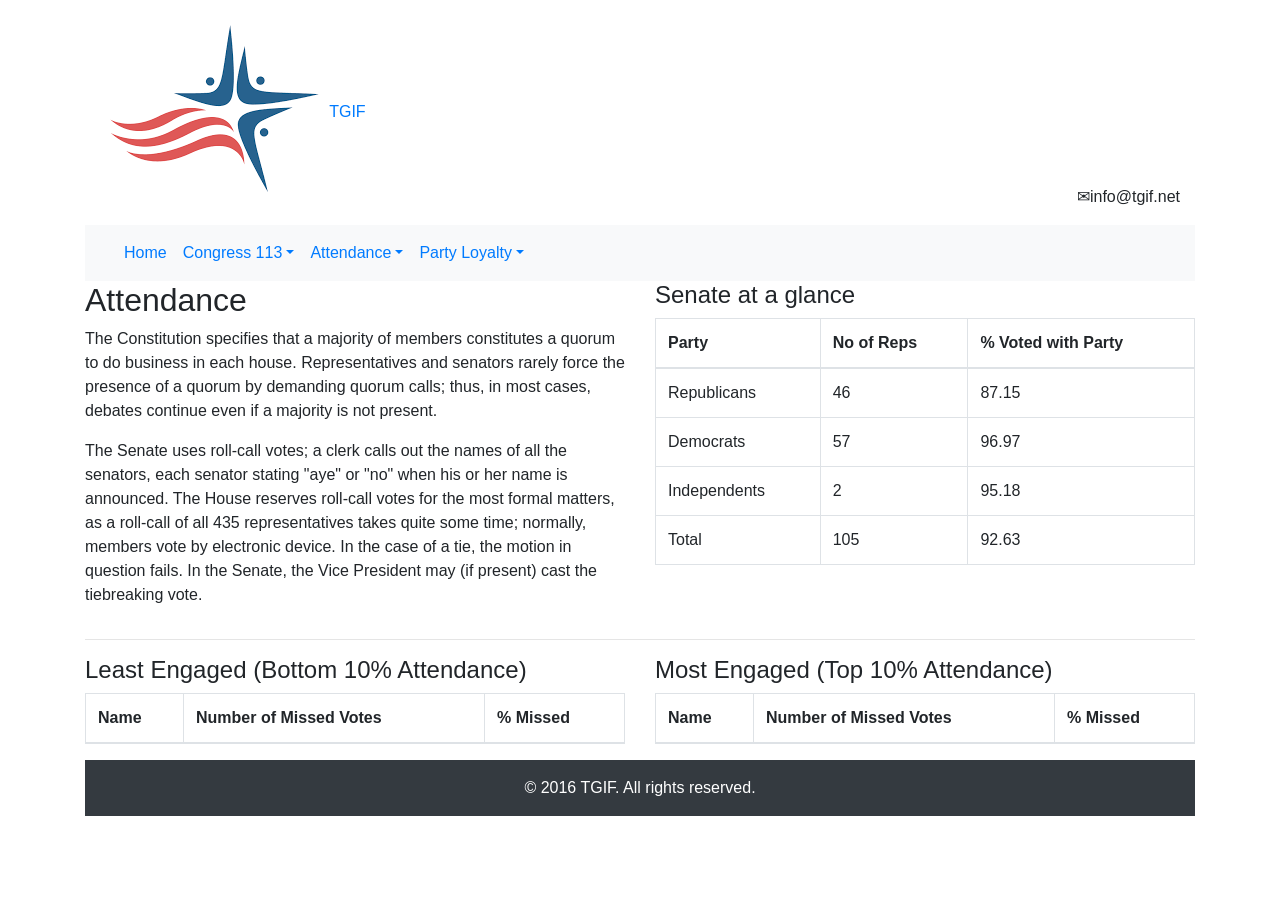
==== Attendance-senate.html @ 6fa77f8d "insert in table" ====
<!DOCTYPE html>
<html lang="">

<head>
    <meta charset="utf-8">
    <meta name="viewport" content="width=device-width, initial-scale=1.0">
    <link rel="stylesheet" href="https://stackpath.bootstrapcdn.com/bootstrap/4.1.3/css/bootstrap.min.css" integrity="sha384-MCw98/SFnGE8fJT3GXwEOngsV7Zt27NXFoaoApmYm81iuXoPkFOJwJ8ERdknLPMO" crossorigin="anonymous">
    <link rel="shortcut icon" href="images.ico">
    <title>Senate Data</title>
</head>

<body>
    <div class="container">
        <div class="row">
            <div class="col-sm-6">
                <img class="img-right" src="images.png" alt=" image">
                <a href="#">TGIF</a>
            </div>

            <div class="col-sm-6 d-flex align-items-end justify-content-end">
                <i class="glyphicon glyphicon-envelope"></i>
                <i class="fa fa-envelope"></i>
                <p><i class="fa fa-envelope"></i><span>&#9993;</span>info@tgif.net</p>
            </div>
        </div>
    </div>

    <nav class="navbar navbar-expand-lg navbar-light bg-light">
        <div class="container">
            <div class="collapse navbar-collapse" id="navbarSupportedContent">
                <ul class="navbar-nav mr-auto">
                    <li class="nav-item">
                        <a class="nav-link text-primary" href="home.html">Home</a></li>
                    </li>
                    <li class="nav-item dropdown">
                        <a class="nav-link dropdown-toggle text-primary" href="#" id="navbarDropdown" role="button" data-toggle="dropdown" aria-haspopup="true" aria-expanded="false">Congress 113</a>
                        <div class="dropdown-menu" aria-labelledby="navbarDropdown">
                            <a class="dropdown-item" href="senate-data.html">Senate</a>
                            <a class="dropdown-item" href="house-data.html">House</a>
                        </div>
                    </li>
                    <li class="nav-item dropdown">
                        <a class="nav-link dropdown-toggle text-primary" href="#" id="navbarDropdown" role="button" data-toggle="dropdown" aria-haspopup="true" aria-expanded="false">Attendance</a>
                        <div class="dropdown-menu" aria-labelledby="navbarDropdown">
                            <a class="dropdown-item" href="Attendance-senate.html">Senate</a>
                            <a class="dropdown-item" href="Attendance-house.html">House</a>
                        </div>
                    </li>
                    <li class="nav-item dropdown">
                        <a class="nav-link dropdown-toggle text-primary" href="#" id="navbarDropdown" role="button" data-toggle="dropdown" aria-haspopup="true" aria-expanded="false">Party Loyalty</a>
                        <div class="dropdown-menu" aria-labelledby="navbarDropdown">
                            <a class="dropdown-item" href="Party%20Loyalty-senate.html">Senate</a>
                            <a class="dropdown-item" href="Party%20Loyalty-house.html">House</a>
                        </div>
                    </li>
                </ul>
            </div>
        </div>
    </nav>

    <body class="container">

        <!--Table container-->
        <section>

            <div class="row">
                <div class="col-sm-6">



                    <h2>Attendance</h2>
                    <p>The Constitution specifies that a majority of members constitutes a quorum to do business in each house. Representatives and senators rarely force the presence of a quorum by demanding quorum calls; thus, in most cases, debates continue even if a majority is not present.</p>
                    <p>The Senate uses roll-call votes; a clerk calls out the names of all the senators, each senator stating "aye" or "no" when his or her name is announced. The House reserves roll-call votes for the most formal matters, as a roll-call of all 435 representatives takes quite some time; normally, members vote by electronic device. In the case of a tie, the motion in question fails. In the Senate, the Vice President may (if present) cast the tiebreaking vote.</p>
                </div>

                <div class="col-sm-6">



                    <h4>Senate at a glance</h4>
                    <table class="table table-bordered" id="glanceTable">

                        <thead>
                            <tr>
                                <th>Party</th>
                                <th>No of Reps</th>
                                <th>% Voted with Party</th>
                            </tr>
                        </thead>
                        <tbody>
                            <tr id="Rep">
                                <td>Republicans</td>
                            </tr>
                            <tr id="Dem">
                                <td>Democrats</td>
                            </tr>
                            <tr id="Ind">
                                <td>Independents</td>
                            </tr>
                            <tr id="total">
                                <td>Total</td>
                            </tr>
                        </tbody>
                    </table>
                </div>

            </div>

            <hr>
            <div class="row">

                <div class="col-sm-6">

                    <h4>Least Engaged (Bottom 10% Attendance)</h4>
                    <table class="table table-bordered"table id="leastTable">
                        <thead>
                            <tr>
                                <th>Name</th>
                                <th>Number of Missed Votes</th>
                                <th>% Missed</th>
                            </tr>
                        </thead>
                        <tbody>

                        </tbody>
                    </table>
                </div>
                <div class="col-sm-6">
                    <h4>Most Engaged (Top 10% Attendance)</h4>
                    <table class="table table-bordered"table id="mostTable">
                        <thead>
                            <tr>
                                <th>Name</th>
                                <th>Number of Missed Votes</th>
                                <th>% Missed</th>
                            </tr>
                        </thead>
                        <tbody>

                        </tbody>
                    </table>
                </div>
            </div>

        </section>


        <footer class="bg-dark">
            <div class="container">
                <p class="text-center text-white py-3">&copy; 2016 TGIF. All rights reserved.</p>
            </div>

        </footer>


        <script src="pro-congress-113-senate.js"></script>
        <!--        <script src="senate.js"></script>-->
        <script src="statistics.js"></script>

        <script src="https://code.jquery.com/jquery-3.3.1.slim.min.js" integrity="sha384-q8i/X+965DzO0rT7abK41JStQIAqVgRVzpbzo5smXKp4YfRvH+8abtTE1Pi6jizo" crossorigin="anonymous"></script>
        <script src="https://cdnjs.cloudflare.com/ajax/libs/popper.js/1.14.3/umd/popper.min.js" integrity="sha384-ZMP7rVo3mIykV+2+9J3UJ46jBk0WLaUAdn689aCwoqbBJiSnjAK/l8WvCWPIPm49" crossorigin="anonymous"></script>
        <script src="https://stackpath.bootstrapcdn.com/bootstrap/4.1.3/js/bootstrap.min.js" integrity="sha384-ChfqqxuZUCnJSK3+MXmPNIyE6ZbWh2IMqE241rYiqJxyMiZ6OW/JmZQ5stwEULTy" crossorigin="anonymous"></script>
    </body>
</body>

</html>
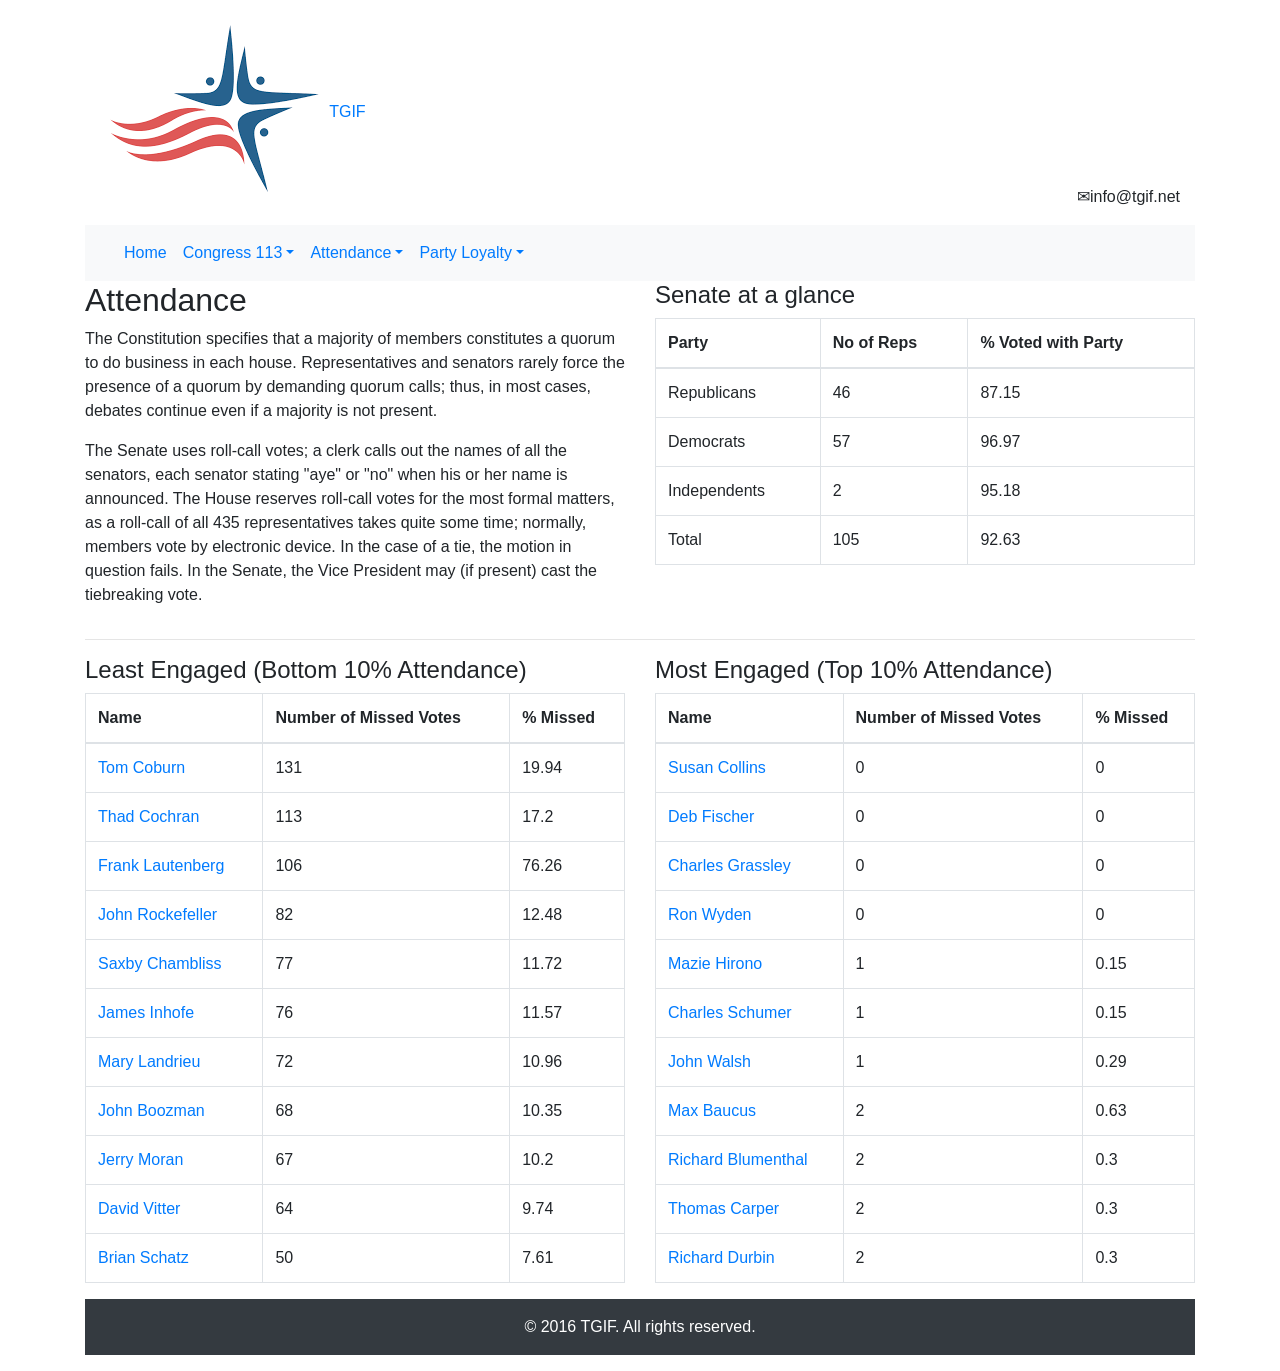
==== commit 8508476e: "Filling the table" ====
--- a/Attendance-senate.html
+++ b/Attendance-senate.html
@@ -112,7 +112,7 @@
                 <div class="col-sm-6">
 
                     <h4>Least Engaged (Bottom 10% Attendance)</h4>
-                    <table class="table table-bordered"table id="leastTable">
+                    <table class="table table-bordered">
                         <thead>
                             <tr>
                                 <th>Name</th>
@@ -120,14 +120,14 @@
                                 <th>% Missed</th>
                             </tr>
                         </thead>
-                        <tbody>
+                        <tbody id="leastTable">
 
                         </tbody>
                     </table>
                 </div>
                 <div class="col-sm-6">
                     <h4>Most Engaged (Top 10% Attendance)</h4>
-                    <table class="table table-bordered"table id="mostTable">
+                    <table class="table table-bordered">
                         <thead>
                             <tr>
                                 <th>Name</th>
@@ -135,8 +135,7 @@
                                 <th>% Missed</th>
                             </tr>
                         </thead>
-                        <tbody>
-
+                        <tbody id="mostTable">
                         </tbody>
                     </table>
                 </div>
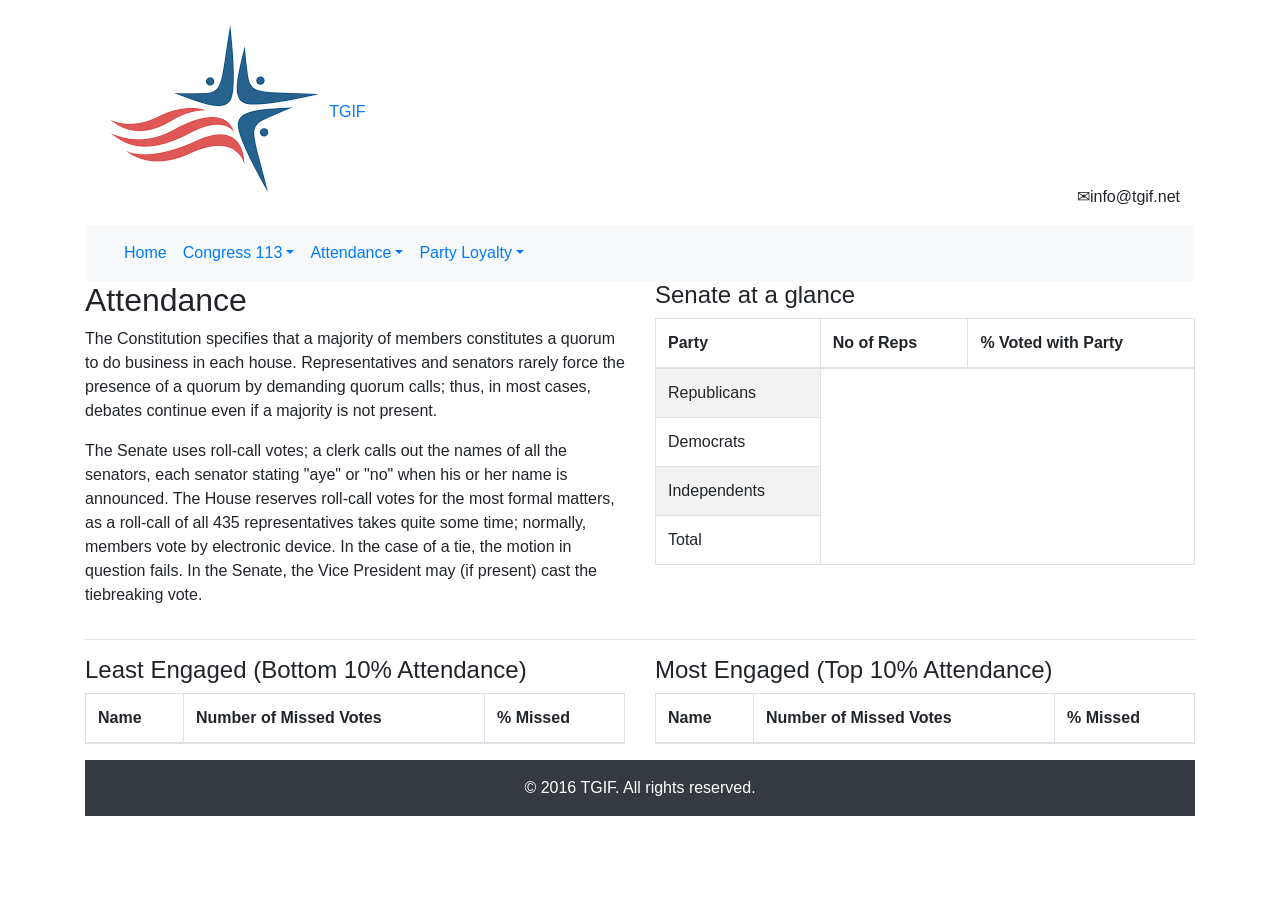
==== commit 18c8efd3: "table style" ====
--- a/Attendance-senate.html
+++ b/Attendance-senate.html
@@ -78,7 +78,7 @@
 
 
                     <h4>Senate at a glance</h4>
-                    <table class="table table-bordered" id="glanceTable">
+                    <table class="table table-bordered table-striped" id="glanceTable">
 
                         <thead>
                             <tr>
@@ -112,7 +112,7 @@
                 <div class="col-sm-6">
 
                     <h4>Least Engaged (Bottom 10% Attendance)</h4>
-                    <table class="table table-bordered">
+                    <table class="table table-bordered table-striped">
                         <thead>
                             <tr>
                                 <th>Name</th>
@@ -127,7 +127,7 @@
                 </div>
                 <div class="col-sm-6">
                     <h4>Most Engaged (Top 10% Attendance)</h4>
-                    <table class="table table-bordered">
+                    <table class="table table-bordered table-striped">
                         <thead>
                             <tr>
                                 <th>Name</th>
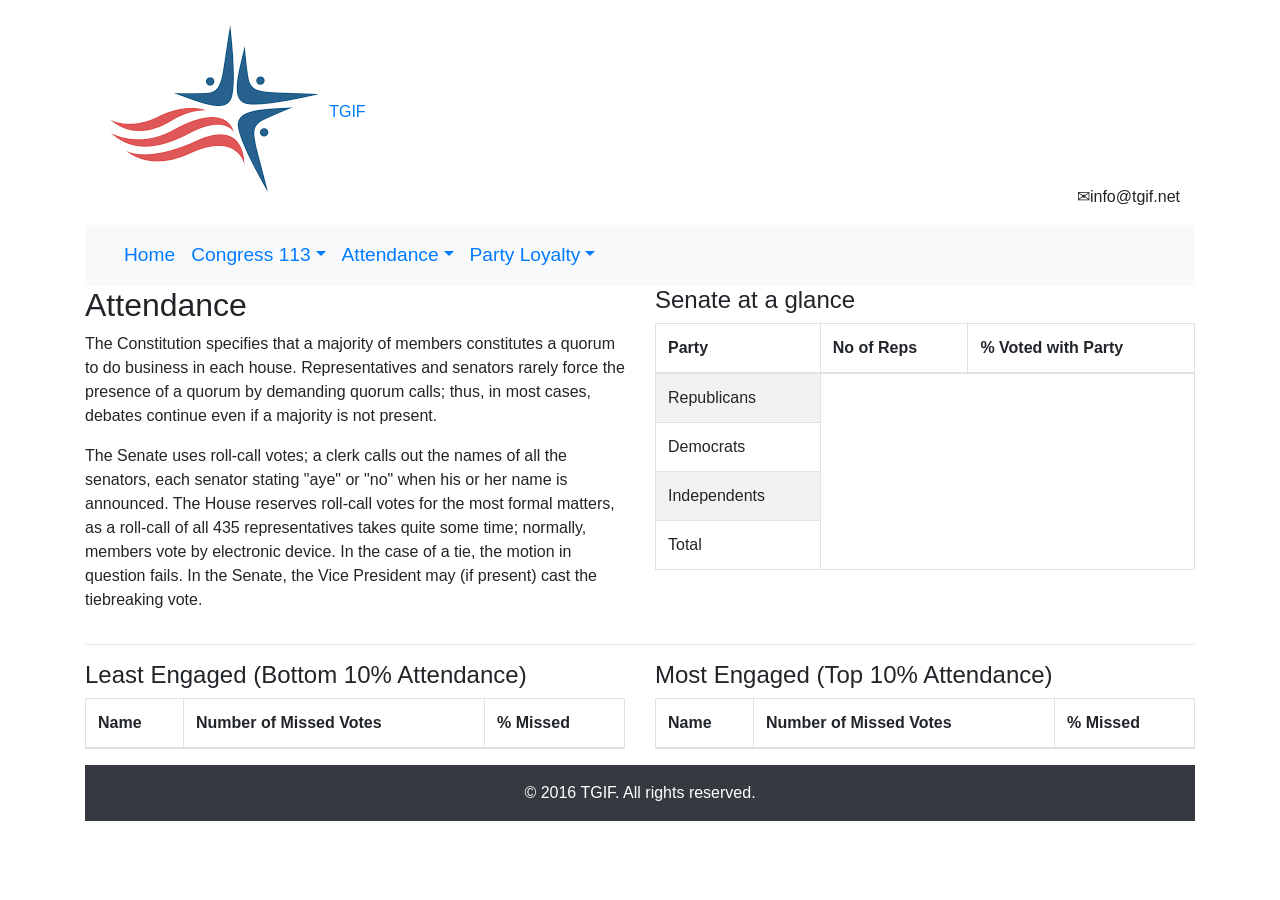
==== commit c448043e: "Responsive web design" ====
--- a/Attendance-senate.html
+++ b/Attendance-senate.html
@@ -6,6 +6,7 @@
     <meta name="viewport" content="width=device-width, initial-scale=1.0">
     <link rel="stylesheet" href="https://stackpath.bootstrapcdn.com/bootstrap/4.1.3/css/bootstrap.min.css" integrity="sha384-MCw98/SFnGE8fJT3GXwEOngsV7Zt27NXFoaoApmYm81iuXoPkFOJwJ8ERdknLPMO" crossorigin="anonymous">
     <link rel="shortcut icon" href="images.ico">
+    <link rel="stylesheet" href="styles.css">
     <title>Senate Data</title>
 </head>
 
@@ -27,6 +28,9 @@
 
     <nav class="navbar navbar-expand-lg navbar-light bg-light">
         <div class="container">
+            <button class="navbar-toggler" type="button" data-toggle="collapse" data-target="#navbarSupportedContent" aria-controls="navbarSupportedContent" aria-expanded="false" aria-label="Toggle navigation">
+    <span class="navbar-toggler-icon"></span>
+  </button>
             <div class="collapse navbar-collapse" id="navbarSupportedContent">
                 <ul class="navbar-nav mr-auto">
                     <li class="nav-item">
--- a/styles.css
+++ b/styles.css
@@ -0,0 +1,15 @@
+#tgif-logo {
+    display: inline-block;
+}
+
+#tgif-anchor {
+    color: #27628e;
+}
+
+#tgif-anchor:hover {
+    color: #df5857
+}
+
+nav {
+    font-size: 1.2rem;
+}
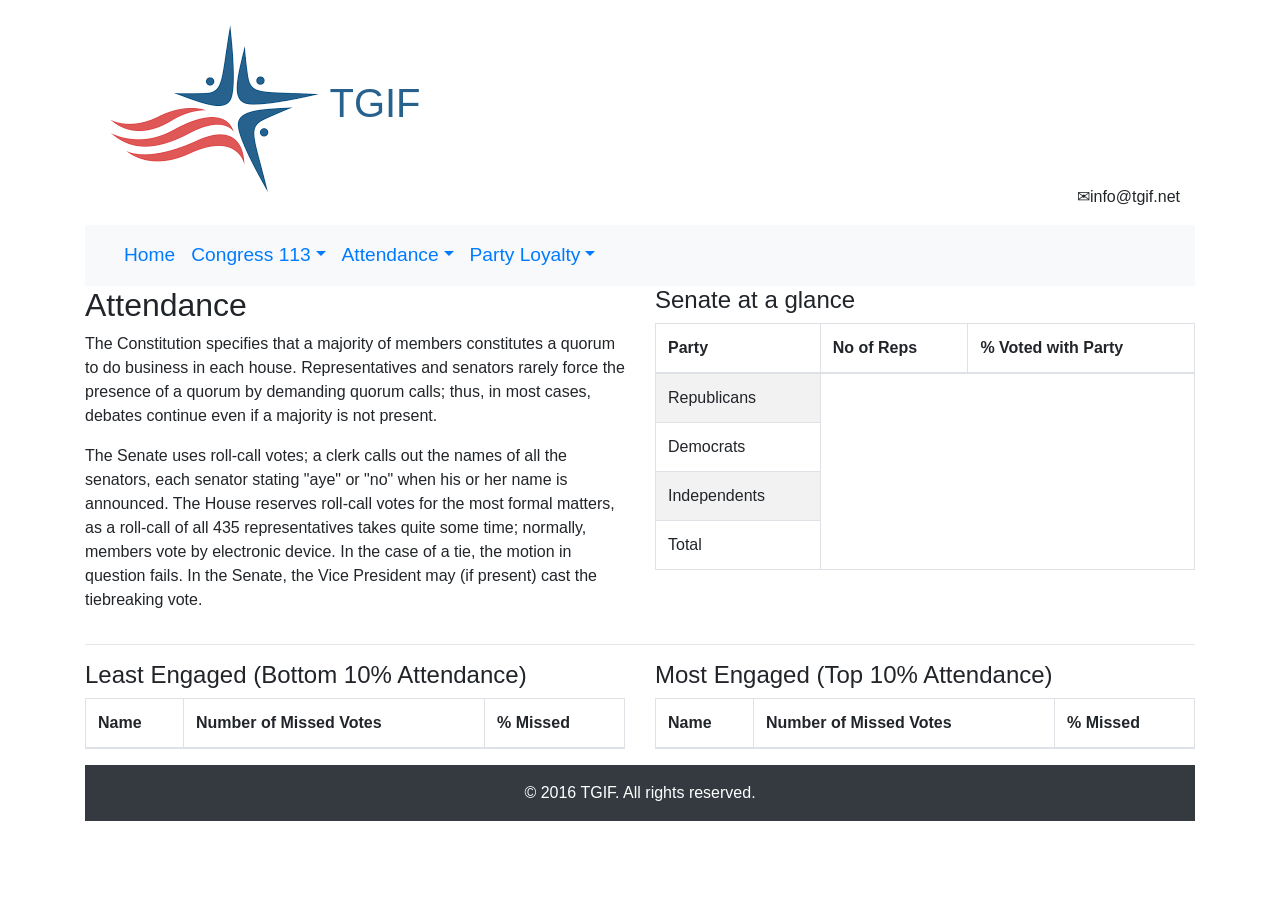
==== commit 60ec247a: "Adding style" ====
--- a/Attendance-senate.html
+++ b/Attendance-senate.html
@@ -15,7 +15,7 @@
         <div class="row">
             <div class="col-sm-6">
                 <img class="img-right" src="images.png" alt=" image">
-                <a href="#">TGIF</a>
+                <h1 id="tgif-logo"><a id="tgif-anchor" href="#">TGIF</a></h1>
             </div>
 
             <div class="col-sm-6 d-flex align-items-end justify-content-end">
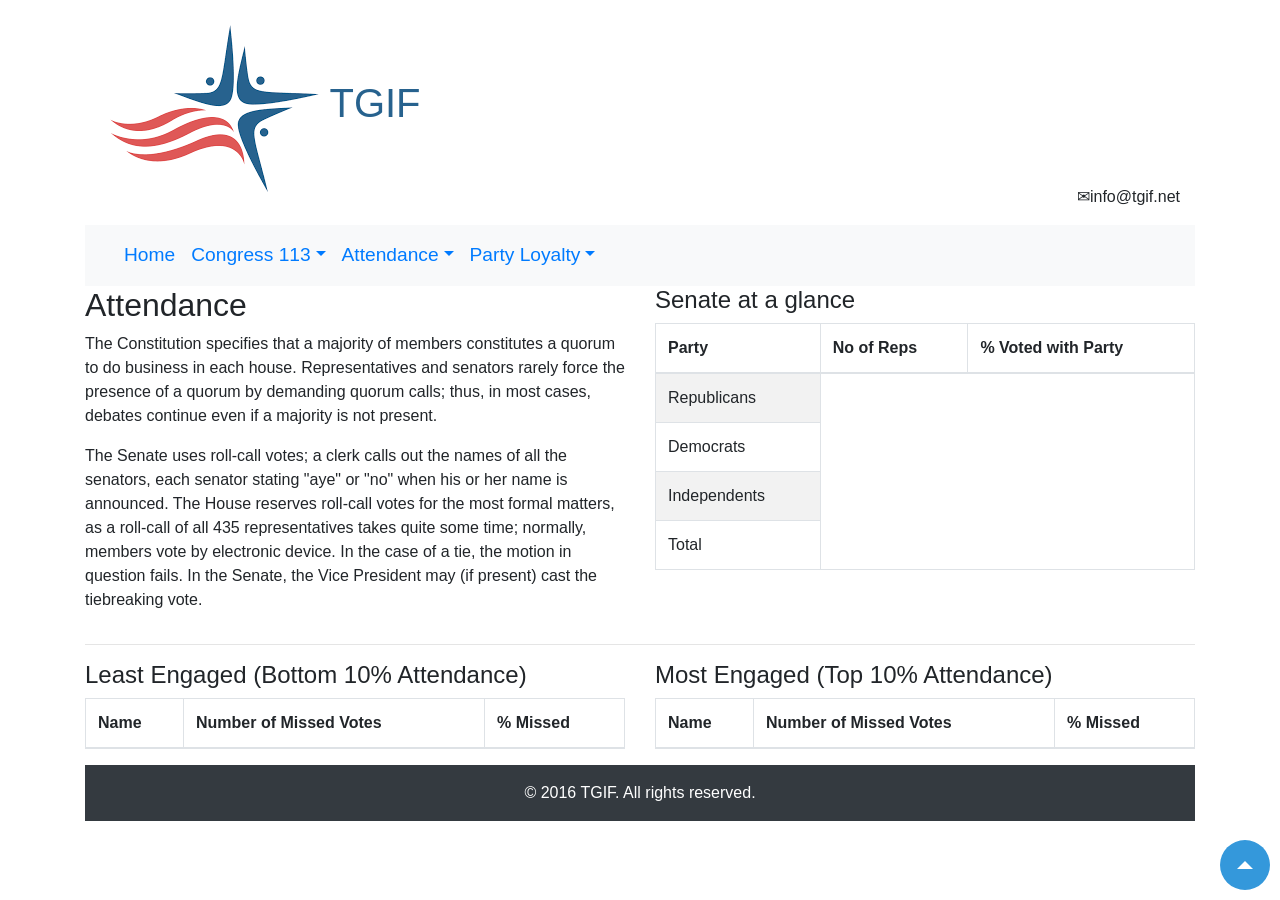
==== commit 46c7ebdd: "Bck to Top Button" ====
--- a/Attendance-senate.html
+++ b/Attendance-senate.html
@@ -15,7 +15,7 @@
         <div class="row">
             <div class="col-sm-6">
                 <img class="img-right" src="images.png" alt=" image">
-                <h1 id="tgif-logo"><a id="tgif-anchor" href="#">TGIF</a></h1>
+                <h1 id="tgif-logo"><a id="tgif-anchor" href="home.html">TGIF</a></h1>
             </div>
 
             <div class="col-sm-6 d-flex align-items-end justify-content-end">
@@ -146,7 +146,7 @@
             </div>
 
         </section>
-
+ <a href="#" id="scroll"><span></span></a>
 
         <footer class="bg-dark">
             <div class="container">
--- a/styles.css
+++ b/styles.css
@@ -12,4 +12,34 @@
 
 nav {
     font-size: 1.2rem;
+}
+
+#scroll {
+    position:fixed;
+    right:10px;
+    bottom:10px;
+    cursor:pointer;
+    width:50px;
+    height:50px;
+    background-color:#3498db;
+    text-indent:-9999px;
+    -webkit-border-radius:60px;
+    -moz-border-radius:60px;
+    border-radius:60px
+}
+#scroll span {
+    position:absolute;
+    top:50%;
+    left:50%;
+    margin-left:-8px;
+    margin-top:-12px;
+    height:0;
+    width:0;
+    border:8px solid transparent;
+    border-bottom-color:#ffffff;
+}
+#scroll:hover {
+    background-color:#e74c3c;
+    opacity:1;filter:"alpha(opacity=100)";
+    -ms-filter:"alpha(opacity=100)";
 }
